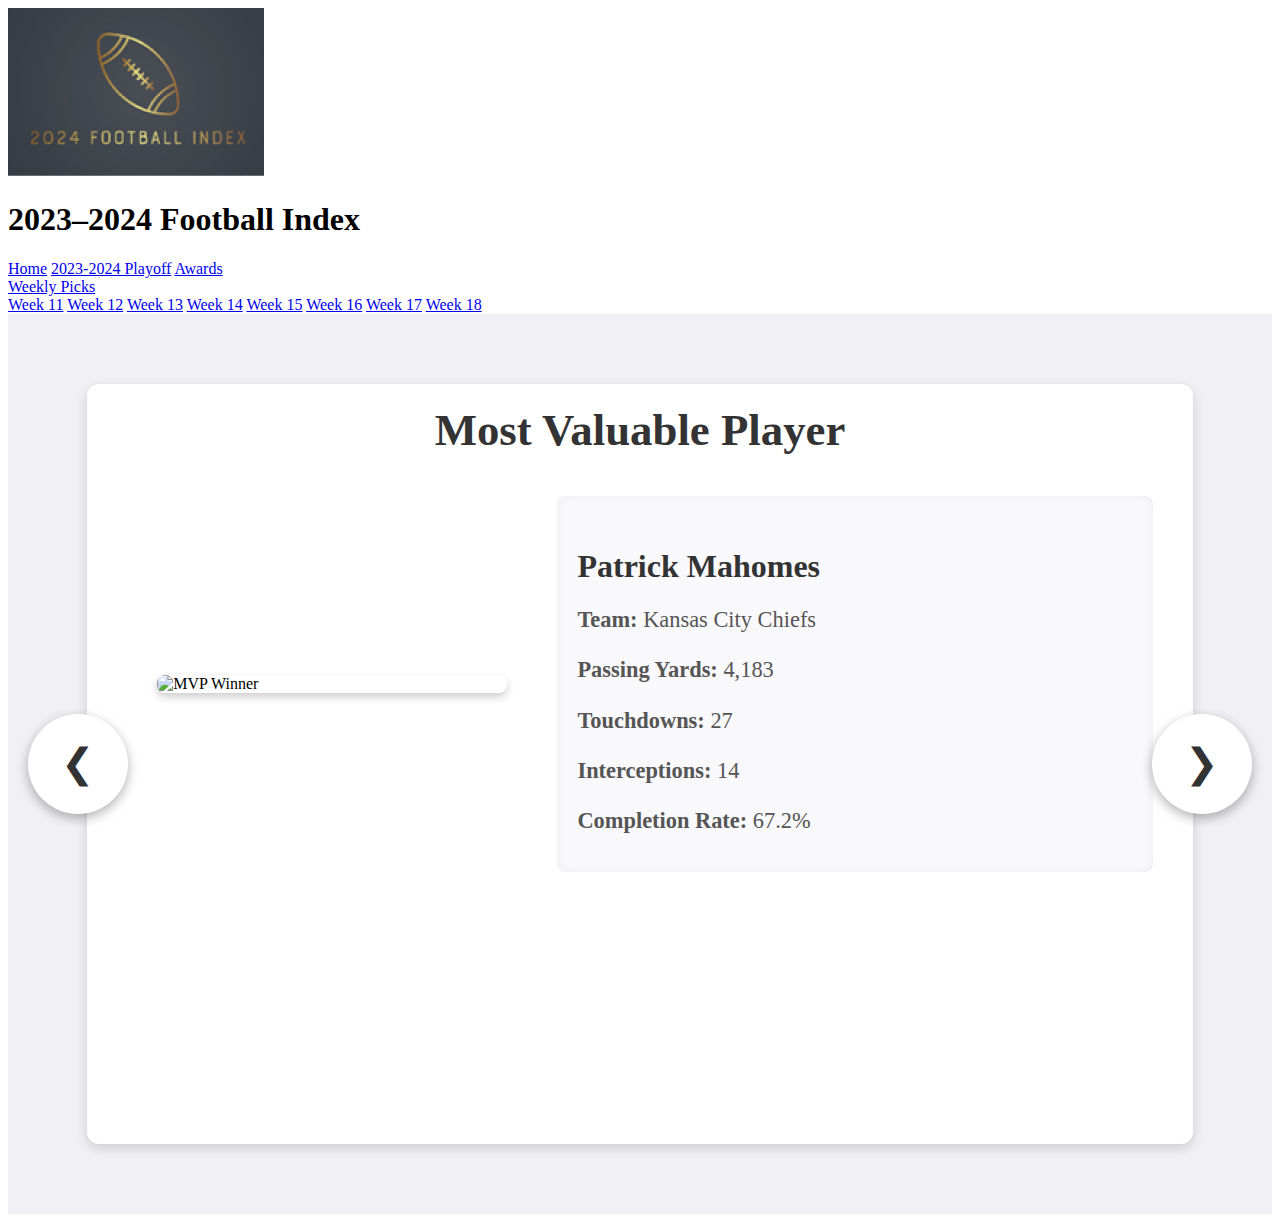
==== awards.html @ b7e3e38d "Add files via upload" ====
<!DOCTYPE html>
<html lang="en">
<head>
    <meta charset="UTF-8">
    <meta name="viewport" content="width=device-width, initial-scale=1.0">
    <title>2023-2024 Football Awards</title>
    <link rel="stylesheet" href="football_style.css"> <!-- Link to your main CSS file -->
    <style>
        .slider {
            position: relative;
            width: 100%;
            height: 100vh;
            display: flex;
            align-items: center;
            justify-content: center;
            background-color: #f0f0f5;
            padding: 40px;
            box-sizing: border-box;
        }
    
        .slide {
            display: none;
            width: 90%;
            max-width: 1200px;
            height: 80vh;
            background-color: white;
            box-shadow: 0 4px 12px rgba(0, 0, 0, 0.15);
            border-radius: 12px;
            display: flex;
            flex-direction: column;
            justify-content: flex-start;
            padding: 20px;
        }
    
        .slide h2 {
            font-size: 2.8em;
            margin: 0 0 20px 0;
            text-align: center;
            color: #333;
        }
    
        .details-container {
            display: flex;
            flex-direction: row;
            justify-content: flex-start;
            align-items: center; /* Center aligns the image with the stats vertically */
            width: 100%;
            padding: 20px;
            box-sizing: border-box;
        }
    
        .player-image {
            flex: 0 0 40%; /* Adjusts image width to 40% of the container */
            display: flex;
            align-items: center;
            justify-content: center;
            padding-right: 20px;
        }
    
        .player-image img {
            width: 100%;
            max-width: 350px; /* Larger max width */
            height: auto;
            border-radius: 8px;
            box-shadow: 0 4px 8px rgba(0, 0, 0, 0.2);
        }
    
        .details {
            flex: 1;
            text-align: left;
            padding: 20px;
            background-color: #f9f9fc;
            border-radius: 8px;
            box-shadow: inset 0 0 10px rgba(0, 0, 0, 0.05);
        }
    
        .details h3 {
            font-size: 2em;
            margin-bottom: 15px;
            color: #333;
        }
    
        .details p {
            font-size: 1.4em;
            line-height: 1.8;
            margin: 10px 0;
            color: #555;
        }
    
        /* Navigation arrows */
        .arrow {
            position: absolute;
            top: 50%;
            transform: translateY(-50%);
            font-size: 2.5em;
            cursor: pointer;
            color: #333;
            background-color: #fff;
            padding: 20px;
            border-radius: 50%;
            box-shadow: 0 4px 12px rgba(0, 0, 0, 0.3);
            transition: transform 0.2s;
            width: 60px;
            height: 60px;
            display: flex;
            align-items: center;
            justify-content: center;
        }
    
        .arrow:hover {
            transform: translateY(-50%) scale(1.2);
        }
    
        .arrow.left {
            left: 20px;
        }
    
        .arrow.right {
            right: 20px;
        }
    </style>
    
</head>
<body>

    <header>
        <img src="images/Logo.png" alt="Football Index Logo">
        <h1>2023–2024 Football Index</h1>
    </header>

    <nav>
        <a href="index.html">Home</a>
        <a href="playoffs.html">2023-2024 Playoff</a>
        <a href="awards.html">Awards</a>
        <div class="dropdown">
            <a href="#">Weekly Picks</a>
            <div class="dropdown-content">
                <a href="Week11.html">Week 11</a>
                <a href="Week12.html">Week 12</a>
                <a href="Week13.html">Week 13</a>
                <a href="Week14.html">Week 14</a>
                <a href="Week15.html">Week 15</a>
                <a href="Week16.html">Week 16</a>
                <a href="Week17.html">Week 17</a>
                <a href="Week18.html">Week 18</a>
            </div>
        </div>
    </nav>

    <div class="slider">
        <!-- MVP Slide -->
        <div class="slide" id="mvp">
            <h2>Most Valuable Player </h2>
            <div class="details-container">
                <div class="player-image">
                    <img src="images/pat_mahomes.png" alt="MVP Winner">
                </div>
                <div class="details">
                    <h3>Patrick Mahomes</h3>
                    <p><strong>Team:</strong> Kansas City Chiefs</p>
                    <p><strong>Passing Yards:</strong> 4,183</p>
                    <p><strong>Touchdowns:</strong> 27 </p>
                    <p><strong>Interceptions:</strong> 14</p>
                    <p><strong>Completion Rate:</strong> 67.2%</p>
                </div>
            </div>
        </div>

        <!-- Offensive Player of the Year Slide -->
        <div class="slide" id="opy">
            <h2>Offensive Player of the Year </h2>
            <div class="details-container">
                <div class="player-image">
                    <img src="images/CMC.jpg" alt="OPY Winner">
                </div>
                <div class="details">
                    <h3> Christian McCaffery</h3>
                    <p><strong>Team:</strong> San Francisco 49ers</p>
                    <p><strong>Total Yards:</strong> 2,023</p>
                    <p><strong>Touchdowns:</strong> 21</p>
                    <p><strong>Receptions:</strong> 67</p>
                    <p><strong>Yards per Carry:</strong> 5.4</p>
                </div>
            </div>
        </div>

        <!-- Defensive Player of the Year Slide -->
        <div class="slide" id="dpy">
            <h2>Defensive Player of the Year</h2>
            <div class="details-container">
                <div class="player-image">
                    <img src="images/myles.jpg" alt="DPY Winner">
                </div>
                <div class="details">
                    <h3>Myles Garrett</h3>
                    <p><strong>Team:</strong> Cleveland Browns</p>
                    <p><strong>Sacks:</strong> 14</p>
                    <p><strong>Tackles:</strong> 42</p>
                    <p><strong>Forced Fumbles:</strong> 4</p>
                </div>
            </div>
        </div>

        <!-- Navigation Arrows -->
        <span class="arrow left" onclick="prevSlide()">&#10094;</span>
        <span class="arrow right" onclick="nextSlide()">&#10095;</span>
    </div>

    <script>
        let currentSlide = 0;
        const slides = document.querySelectorAll('.slide');
    
        function showSlide(index) {
            slides.forEach(slide => slide.style.display = 'none');
            slides[index].style.display = 'flex';
        }
    
        function nextSlide() {
            currentSlide = (currentSlide + 1) % slides.length;
            showSlide(currentSlide);
        }
    
        function prevSlide() {
            currentSlide = (currentSlide - 1 + slides.length) % slides.length;
            showSlide(currentSlide);
        }
    
        // Show the first slide initially
        showSlide(currentSlide);
    </script>

</body>
</html>
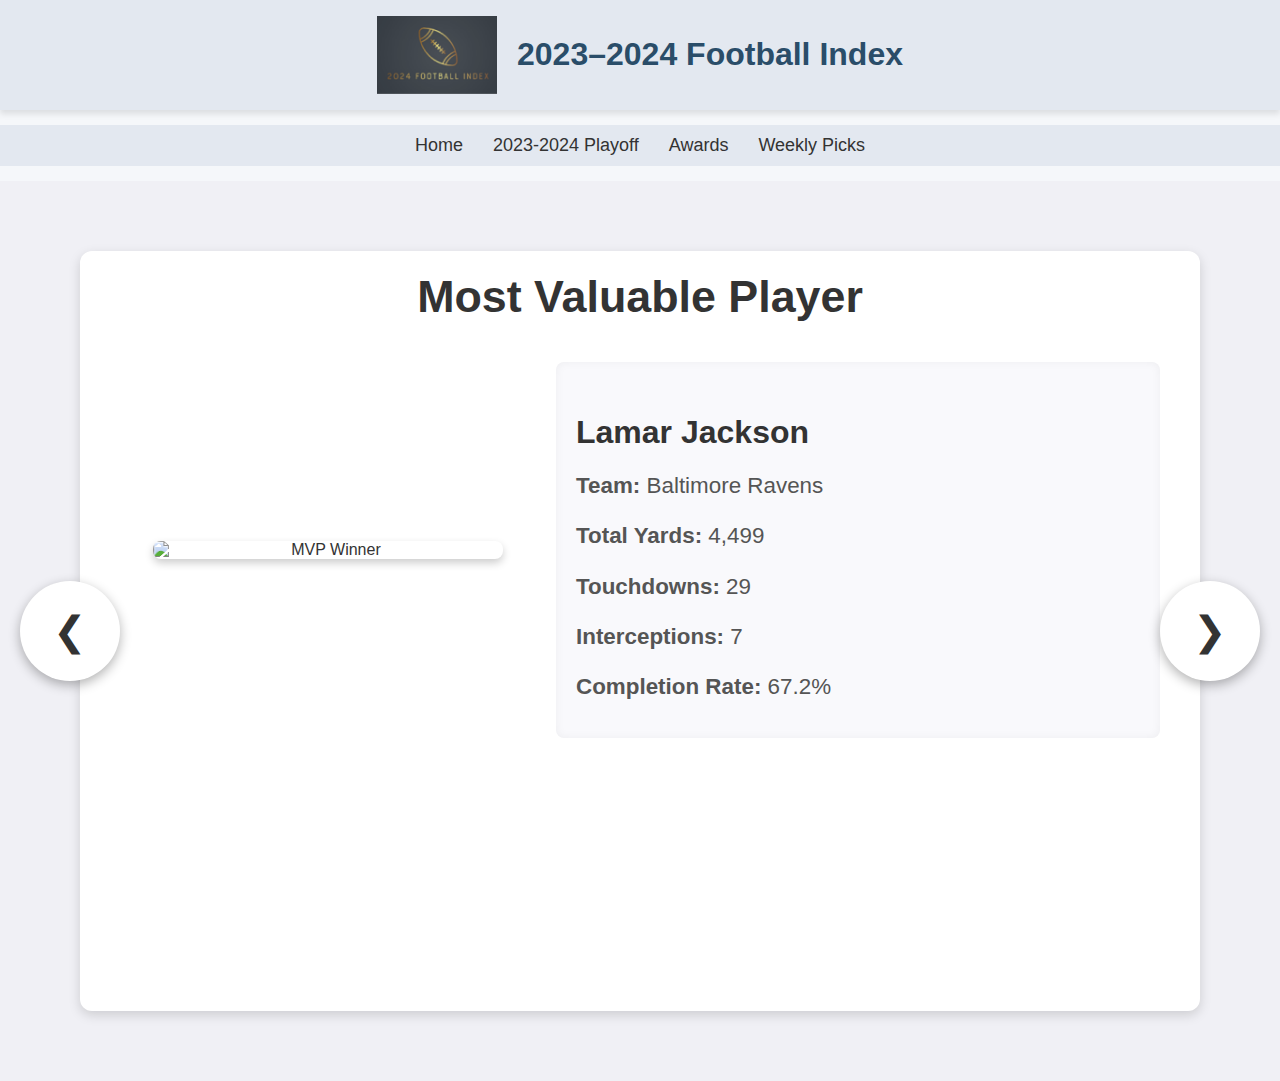
==== commit 2de80f5d: "Update awards.html" ====
--- a/awards.html
+++ b/awards.html
@@ -153,14 +153,14 @@
             <h2>Most Valuable Player </h2>
             <div class="details-container">
                 <div class="player-image">
-                    <img src="images/pat_mahomes.png" alt="MVP Winner">
+                    <img src="images/lamar.jpg" alt="MVP Winner">
                 </div>
                 <div class="details">
-                    <h3>Patrick Mahomes</h3>
-                    <p><strong>Team:</strong> Kansas City Chiefs</p>
-                    <p><strong>Passing Yards:</strong> 4,183</p>
-                    <p><strong>Touchdowns:</strong> 27 </p>
-                    <p><strong>Interceptions:</strong> 14</p>
+                    <h3>Lamar Jackson</h3>
+                    <p><strong>Team:</strong> Baltimore Ravens</p>
+                    <p><strong>Total Yards:</strong> 4,499</p>
+                    <p><strong>Touchdowns:</strong> 29 </p>
+                    <p><strong>Interceptions:</strong> 7</p>
                     <p><strong>Completion Rate:</strong> 67.2%</p>
                 </div>
             </div>
--- a/football_style.css
+++ b/football_style.css
@@ -0,0 +1,189 @@
+/* General body styling */
+body {
+    font-family: Arial, sans-serif;
+    text-align: center;
+    background-color: #f5f7fa; /* Light gray-blue background */
+    color: #333; /* Dark gray text for readability */
+    margin: 0;
+}
+
+/* Header styling */
+header {
+    display: flex;
+    align-items: center;
+    justify-content: center;
+    padding: 15px;
+    background-color: #e3e8f0; /* Light blue-gray for header */
+    box-shadow: 0 4px 6px rgba(0, 0, 0, 0.1);
+}
+
+header img {
+    width: 120px;
+    height: auto;
+    margin-right: 20px;
+}
+
+h1 {
+    font-size: 32px;
+    font-weight: bold;
+    color: #2a4d69; /* Navy blue color for the main title */
+}
+
+/* Navigation styling */
+nav {
+    display: flex;
+    justify-content: center;
+    margin: 15px 0;
+    background-color: #e3e8f0;
+    padding: 10px 0;
+}
+
+nav a {
+    margin: 0 15px;
+    font-size: 18px;
+    color: #333;
+    text-decoration: none;
+    transition: color 0.3s;
+}
+
+nav a:hover {
+    color: #2a4d69; /* Navy hover effect */
+}
+
+/* Dropdown styling */
+.dropdown {
+    position: relative;
+    display: inline-block;
+}
+
+.dropdown-content {
+    display: none;
+    position: absolute;
+    background-color: #f5f7fa;
+    min-width: 160px;
+    box-shadow: 0 4px 8px rgba(0, 0, 0, 0.1);
+    z-index: 1;
+}
+
+.dropdown-content a {
+    color: #333;
+    padding: 12px 16px;
+    text-decoration: none;
+    display: block;
+    text-align: left;
+}
+
+.dropdown:hover .dropdown-content {
+    display: block;
+}
+
+.dropdown-content a:hover {
+    background-color: #e0e6ed; /* Slightly darker light gray */
+}
+
+/* Main content styling */
+.main-image {
+        width: 600px;
+        height: 400px;
+        margin: 20px auto;
+        display: block;
+        border: 2px solid #ddd;
+        border-radius: 10px;
+    
+}
+
+.pagination {
+    display: flex;
+    justify-content: center;
+    margin-top: 10px;
+}
+
+.pagination div {
+    height: 20px;
+    width: 20px;
+    border-radius: 50%;
+    background-color: #d1d9e0; /* Light gray circle color */
+    border: 2px solid #2a4d69; /* Navy border */
+    margin: 0 5px;
+    cursor: pointer;
+    transition: background-color 0.3s;
+}
+
+.pagination div.active {
+    background-color: #2a4d69; /* Navy color for active dot */
+}
+
+.description {
+    width: 80%;
+    margin: 20px auto;
+    font-size: 16px;
+    line-height: 1.6;
+    color: #333;
+}
+
+/* Table styling */
+table {
+    width: 100%;
+    border-collapse: collapse;
+    margin: 20px 0;
+    background-color: #ffffff; /* White background for tables */
+    border-radius: 8px;
+    overflow: hidden;
+    box-shadow: 0 4px 8px rgba(0, 0, 0, 0.1);
+}
+
+td, th {
+    border: 1px solid #d1d9e0;
+    padding: 15px;
+    text-align: center;
+    color: #333;
+}
+
+th {
+    background-color: #e0e6ed; /* Light blue-gray for header rows */
+    font-weight: bold;
+}
+
+form {
+    width: 80%;
+    margin: 20px auto;
+    padding: 20px;
+    background-color: #ffffff;
+    border: 1px solid #d1d9e0;
+    border-radius: 8px;
+    box-shadow: 0 4px 8px rgba(0, 0, 0, 0.1);
+}
+
+input[type="email"] {
+    width: 80%;
+    padding: 10px;
+    margin: 10px 0;
+    border: 1px solid #d1d9e0;
+    border-radius: 4px;
+    background-color: #f5f7fa;
+    color: #333;
+}
+
+input[type="submit"] {
+    padding: 10px 20px;
+    background-color: #2a4d69; /* Navy blue for submit button */
+    color: #ffffff;
+    border: none;
+    border-radius: 4px;
+    cursor: pointer;
+    transition: background-color 0.3s;
+}
+
+input[type="submit"]:hover {
+    background-color: #3b6a91; /* Slightly lighter navy on hover */
+}
+
+.container-box {
+    width: 80%;
+    margin: 20px auto;
+    padding: 20px;
+    border: 1px solid #d1d9e0;
+    background-color: #ffffff;
+    box-shadow: 0 4px 8px rgba(0, 0, 0, 0.1);
+    border-radius: 8px;
+}
